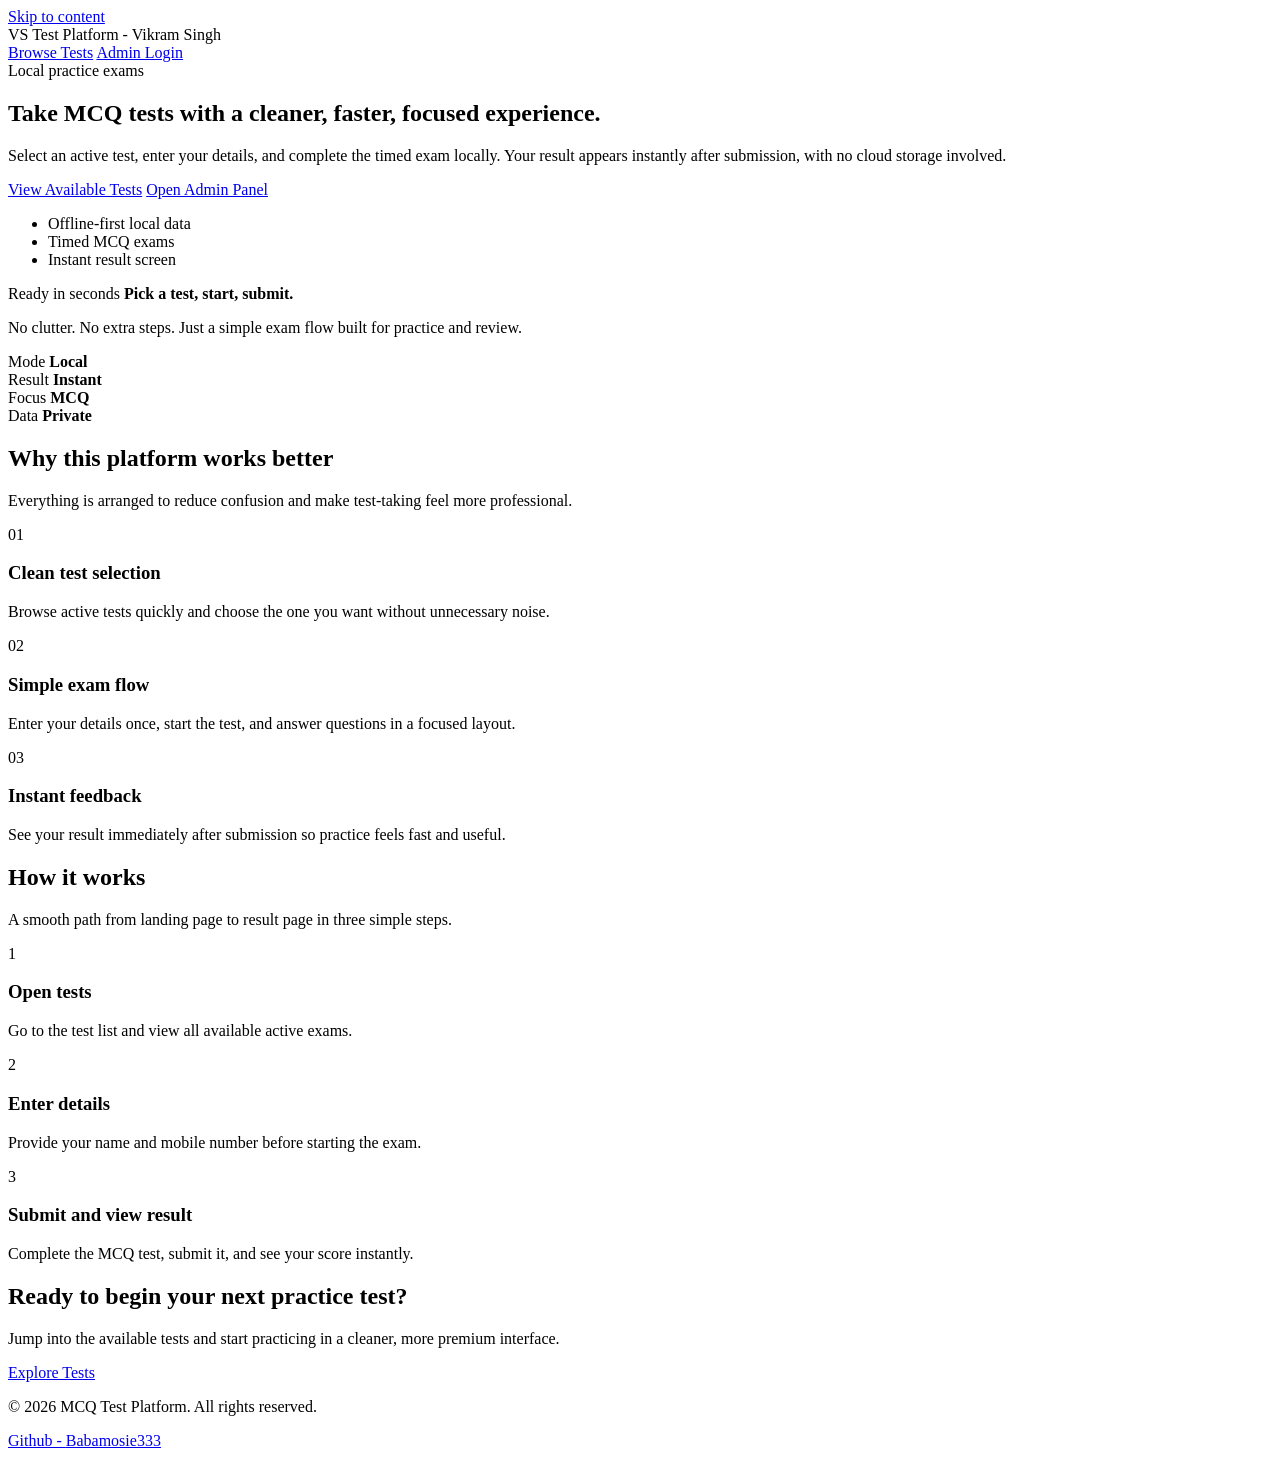
==== public/index.html @ 5d96f8ca "first commit" ====
<!DOCTYPE html>
<html lang="en">
<head>
  <meta charset="UTF-8" />
  <meta name="viewport" content="width=device-width, initial-scale=1.0" />
  <meta name="description" content="MCQ Test Platform for local practice tests with instant results and secure offline data." />
  <title>MCQ Test Platform</title>
  <link rel="stylesheet" href="/css/style.css" />
</head>
<body>
  <a class="skip-link" href="#mainContent">Skip to content</a>

  <header class="hero-header" role="banner">
    <div class="container">
      <nav class="topbar" aria-label="Primary navigation">
        <div class="brand">
          <span class="brand-mark">VS</span>
          <span class="brand-text">Test Platform - Vikram Singh</span>
        </div>
        <div class="topbar-links">
          <a href="/tests.html">Browse Tests</a>
          <a href="/admin/login.html">Admin Login</a>
        </div>
      </nav>

      <section class="hero" aria-labelledby="heroTitle">
        <div class="hero-content">
          <div class="eyebrow">Local practice exams</div>
          <h1 id="heroTitle">Take MCQ tests with a cleaner, faster, focused experience.</h1>
          <p class="hero-text">
            Select an active test, enter your details, and complete the timed exam locally.
            Your result appears instantly after submission, with no cloud storage involved.
          </p>

          <div class="hero-actions">
            <a href="/tests.html" class="btn btn-primary">View Available Tests</a>
            <a href="/admin/login.html" class="btn btn-secondary">Open Admin Panel</a>
          </div>

          <ul class="hero-points" aria-label="Platform highlights">
            <li>Offline-first local data</li>
            <li>Timed MCQ exams</li>
            <li>Instant result screen</li>
          </ul>
        </div>

        <aside class="hero-panel" aria-label="Quick overview">
          <div class="hero-card">
            <span class="hero-card-label">Ready in seconds</span>
            <strong>Pick a test, start, submit.</strong>
            <p>No clutter. No extra steps. Just a simple exam flow built for practice and review.</p>
          </div>

          <div class="hero-mini-grid">
            <article class="mini-stat">
              <span>Mode</span>
              <strong>Local</strong>
            </article>
            <article class="mini-stat">
              <span>Result</span>
              <strong>Instant</strong>
            </article>
            <article class="mini-stat">
              <span>Focus</span>
              <strong>MCQ</strong>
            </article>
            <article class="mini-stat">
              <span>Data</span>
              <strong>Private</strong>
            </article>
          </div>
        </aside>
      </section>
    </div>
  </header>

  <main id="mainContent">
    <section class="section container" aria-labelledby="whyTitle">
      <div class="section-heading">
        <h2 id="whyTitle">Why this platform works better</h2>
        <p>Everything is arranged to reduce confusion and make test-taking feel more professional.</p>
      </div>

      <div class="feature-grid">
        <article class="feature-card">
          <div class="feature-icon">01</div>
          <h3>Clean test selection</h3>
          <p>Browse active tests quickly and choose the one you want without unnecessary noise.</p>
        </article>

        <article class="feature-card">
          <div class="feature-icon">02</div>
          <h3>Simple exam flow</h3>
          <p>Enter your details once, start the test, and answer questions in a focused layout.</p>
        </article>

        <article class="feature-card">
          <div class="feature-icon">03</div>
          <h3>Instant feedback</h3>
          <p>See your result immediately after submission so practice feels fast and useful.</p>
        </article>
      </div>
    </section>

    <section class="section container" aria-labelledby="howTitle">
      <div class="section-heading">
        <h2 id="howTitle">How it works</h2>
        <p>A smooth path from landing page to result page in three simple steps.</p>
      </div>

      <div class="steps-grid">
        <article class="step-card">
          <span class="step-number">1</span>
          <h3>Open tests</h3>
          <p>Go to the test list and view all available active exams.</p>
        </article>

        <article class="step-card">
          <span class="step-number">2</span>
          <h3>Enter details</h3>
          <p>Provide your name and mobile number before starting the exam.</p>
        </article>

        <article class="step-card">
          <span class="step-number">3</span>
          <h3>Submit and view result</h3>
          <p>Complete the MCQ test, submit it, and see your score instantly.</p>
        </article>
      </div>
    </section>

    <section class="section container cta-section" aria-labelledby="ctaTitle">
      <div class="cta-card">
        <div>
          <h2 id="ctaTitle">Ready to begin your next practice test?</h2>
          <p>Jump into the available tests and start practicing in a cleaner, more premium interface.</p>
        </div>
        <a href="/tests.html" class="btn btn-primary">Explore Tests</a>
      </div>
    </section>
  </main>
  <footer class="site-footer" role="contentinfo">
    <div class="container">
      <p>&copy; 2026 MCQ Test Platform. All rights reserved.</p>
      <nav class="footer-nav" aria-label="Footer navigation">
        <a href="https://github.com/babamosie333">Github - <u>Babamosie333</u></a>
      </nav>
    </div>
  </footer>
</body>
</html>
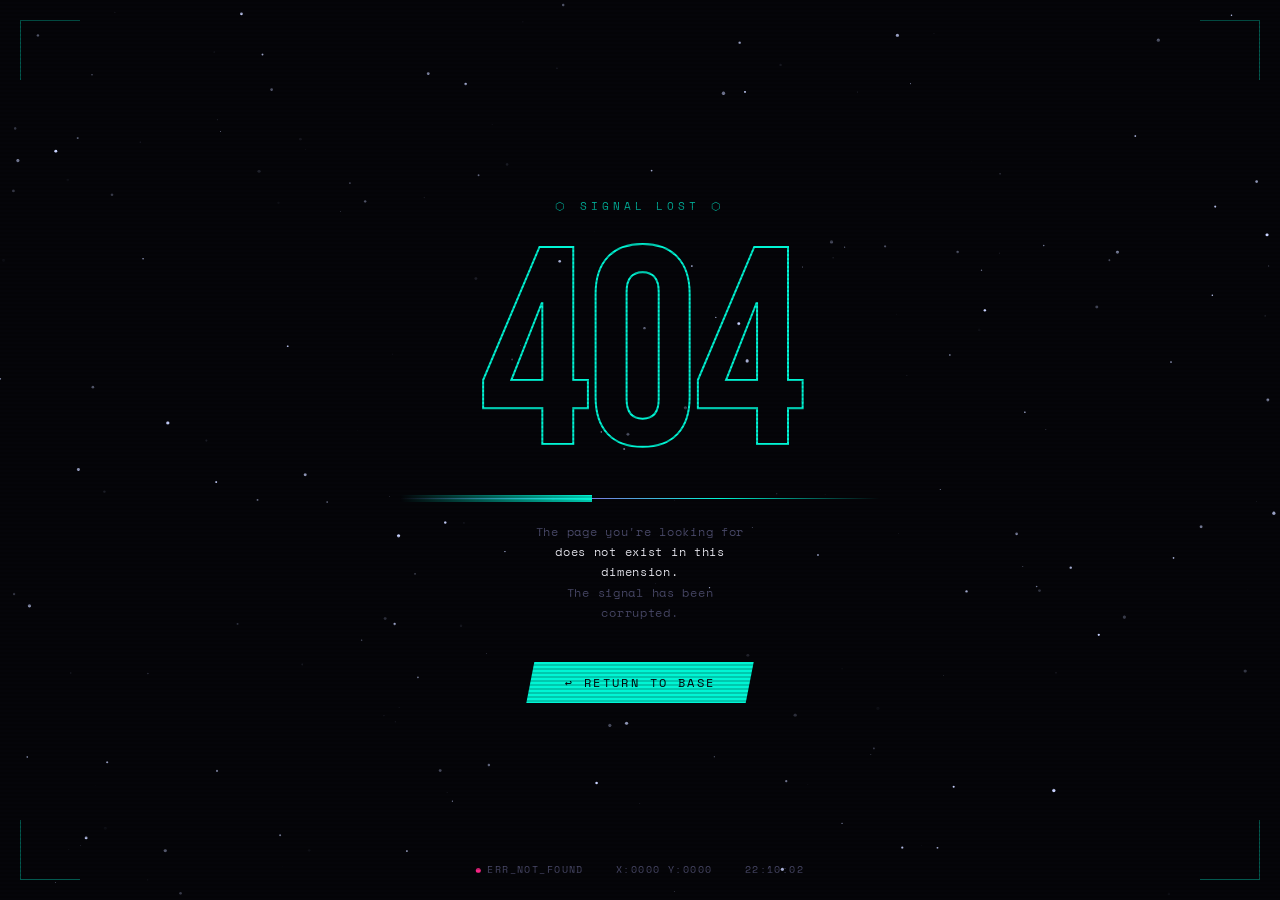
==== commit 37f27c2b: "Revamp 404 error page with new design and interactive elements" ====
--- a/public/index.html
+++ b/public/index.html
@@ -1,12 +1,22 @@
-<!DOCTYPE html>
+<!-- <!DOCTYPE html>
 <html lang="en">
 <head>
   <meta charset="UTF-8" />
   <meta name="viewport" content="width=device-width, initial-scale=1.0" />
   <meta name="description" content="MCQ Test Platform for local practice tests with instant results and secure offline data." />
+  <meta property="og:type" content="website" />
+  <meta property="og:title" content="MCQ Test Platform - Vikram Singh" />
+  <meta property="og:description" content="Take MCQ tests with a cleaner, faster, focused experience. Local practice exams with instant results." />
+  <meta property="og:image" content="https://mern-test-platform.vercel.app/og.jpeg" />
+  <meta property="og:image:alt" content="MCQ Test Platform preview banner" />
+  <meta name="twitter:card" content="summary_large_image" />
+  <meta name="twitter:title" content="MCQ Test Platform - Vikram Singh" />
+  <meta name="twitter:description" content="Take MCQ tests with a cleaner, faster, focused experience. Local practice exams with instant results." />
+  <meta name="twitter:image" content="https://mern-test-platform.vercel.app/og.jpeg" />
   <title>MCQ Test Platform</title>
   <link rel="stylesheet" href="/css/style.css" />
 </head>
+
 <body>
   <a class="skip-link" href="#mainContent">Skip to content</a>
 
@@ -148,4 +158,402 @@
     </div>
   </footer>
 </body>
-</html>
+</html> -->
+<!DOCTYPE html>
+<html lang="en">
+<head>
+<meta charset="UTF-8">
+<meta name="viewport" content="width=device-width, initial-scale=1.0">
+<title>404 — Signal Lost</title>
+<style>
+  @import url('https://fonts.googleapis.com/css2?family=Space+Mono:wght@400;700&family=Bebas+Neue&display=swap');
+
+  *, *::before, *::after { box-sizing: border-box; margin: 0; padding: 0; }
+
+  :root {
+    --void:    #050509;
+    --deep:    #0a0a14;
+    --cyan:    #00f5d4;
+    --violet:  #9b5de5;
+    --red:     #f72585;
+    --dim:     #1a1a2e;
+    --muted:   #4a4a6a;
+    --white:   #e8e8f0;
+  }
+
+  html, body {
+    width: 100%; height: 100%;
+    background: var(--void);
+    color: var(--white);
+    font-family: 'Space Mono', monospace;
+    overflow: hidden;
+    cursor: crosshair;
+  }
+
+  /* ── Canvas starfield ── */
+  #stars {
+    position: fixed; inset: 0;
+    pointer-events: none;
+    z-index: 0;
+  }
+
+  /* ── Scanlines overlay ── */
+  body::after {
+    content: '';
+    position: fixed; inset: 0;
+    background: repeating-linear-gradient(
+      0deg,
+      transparent,
+      transparent 2px,
+      rgba(0,0,0,.18) 2px,
+      rgba(0,0,0,.18) 4px
+    );
+    pointer-events: none;
+    z-index: 100;
+  }
+
+  /* ── Main container ── */
+  .scene {
+    position: relative; z-index: 10;
+    display: flex; flex-direction: column;
+    align-items: center; justify-content: center;
+    width: 100vw; height: 100vh;
+    gap: 0;
+  }
+
+  /* ── Signal label ── */
+  .signal-label {
+    font-size: .7rem;
+    letter-spacing: .35em;
+    text-transform: uppercase;
+    color: var(--cyan);
+    opacity: .7;
+    margin-bottom: 1.6rem;
+    animation: blink 2.4s step-end infinite;
+  }
+  @keyframes blink {
+    0%,100% { opacity:.7; }
+    50%      { opacity:.15; }
+  }
+
+  /* ── Giant 404 ── */
+  .hero {
+    position: relative;
+    line-height: .85;
+    user-select: none;
+  }
+  .hero-text {
+    font-family: 'Bebas Neue', sans-serif;
+    font-size: clamp(7rem, 22vw, 18rem);
+    letter-spacing: -.02em;
+    color: transparent;
+    -webkit-text-stroke: 2px var(--cyan);
+    position: relative;
+    display: block;
+  }
+
+  /* glitch layers */
+  .hero-text::before,
+  .hero-text::after {
+    content: attr(data-text);
+    position: absolute;
+    inset: 0;
+    -webkit-text-stroke: 0;
+    clip-path: inset(0 0 100% 0);
+  }
+  .hero-text::before {
+    color: var(--red);
+    left: 4px;
+    animation: glitch-a 3.5s infinite steps(1);
+  }
+  .hero-text::after {
+    color: var(--violet);
+    left: -4px;
+    animation: glitch-b 3.5s infinite steps(1);
+  }
+
+  @keyframes glitch-a {
+    0%   { clip-path: inset(62% 0 14% 0); transform: translate(0); }
+    5%   { clip-path: inset(10% 0 78% 0); transform: translate(-6px, 2px); }
+    10%  { clip-path: inset(40% 0 42% 0); transform: translate(4px); }
+    15%  { clip-path: inset(80% 0 5%  0); transform: translate(-2px,-3px); }
+    20%  { clip-path: inset(25% 0 60% 0); transform: translate(0); }
+    25%  { clip-path: inset(55% 0 30% 0); transform: translate(7px,1px); }
+    30%  { clip-path: inset(0   0 100%0); transform: translate(0); }
+    100% { clip-path: inset(0   0 100%0); transform: translate(0); }
+  }
+  @keyframes glitch-b {
+    0%   { clip-path: inset(28% 0 52% 0); transform: translate(0); }
+    7%   { clip-path: inset(70% 0 10% 0); transform: translate(8px,-2px); }
+    13%  { clip-path: inset(18% 0 70% 0); transform: translate(-5px,3px); }
+    18%  { clip-path: inset(48% 0 35% 0); transform: translate(3px); }
+    23%  { clip-path: inset(88% 0 2%  0); transform: translate(-3px,-1px); }
+    28%  { clip-path: inset(0   0 100%0); transform: translate(0); }
+    100% { clip-path: inset(0   0 100%0); transform: translate(0); }
+  }
+
+  /* whole-hero shake */
+  .hero { animation: shake 6s infinite; }
+  @keyframes shake {
+    0%,90%,100% { transform: translate(0); }
+    91%  { transform: translate(-3px,1px) skewX(1deg); }
+    92%  { transform: translate(4px,-2px); }
+    93%  { transform: translate(-2px,2px) skewX(-.5deg); }
+    94%  { transform: translate(3px,0); }
+    95%  { transform: translate(0); }
+  }
+
+  /* ── Divider ── */
+  .divider {
+    width: clamp(200px, 40vw, 480px);
+    height: 1px;
+    background: linear-gradient(90deg, transparent, var(--violet), var(--cyan), transparent);
+    margin: 1.2rem 0 1.4rem;
+    position: relative;
+    overflow: visible;
+  }
+  .divider::after {
+    content: '';
+    position: absolute;
+    top: -3px; left: 0;
+    height: 7px; width: 40%;
+    background: linear-gradient(90deg, transparent, var(--cyan));
+    animation: scan 2.8s ease-in-out infinite;
+  }
+  @keyframes scan {
+    0%   { left: 0;   opacity:1; }
+    100% { left: 100%;opacity:0; }
+  }
+
+  /* ── Sub-copy ── */
+  .message {
+    text-align: center;
+    line-height: 1.7;
+    color: var(--muted);
+    font-size: .75rem;
+    letter-spacing: .06em;
+    max-width: 32ch;
+    margin-bottom: 2.4rem;
+  }
+  .message span { color: var(--white); }
+
+  /* ── CTA button ── */
+  .btn {
+    position: relative;
+    display: inline-block;
+    padding: .75rem 2.4rem;
+    font-family: 'Space Mono', monospace;
+    font-size: .75rem;
+    letter-spacing: .2em;
+    text-transform: uppercase;
+    text-decoration: none;
+    color: var(--void);
+    background: var(--cyan);
+    border: none;
+    cursor: pointer;
+    outline: none;
+    clip-path: polygon(8px 0%, 100% 0%, calc(100% - 8px) 100%, 0% 100%);
+    transition: background .2s, color .2s;
+    overflow: hidden;
+  }
+  .btn::before {
+    content: '';
+    position: absolute;
+    inset: 0;
+    background: var(--violet);
+    transform: translateX(-101%);
+    transition: transform .35s cubic-bezier(.4,0,.2,1);
+    z-index: 0;
+  }
+  .btn span { position: relative; z-index: 1; }
+  .btn:hover::before { transform: translateX(0); }
+  .btn:hover { color: var(--white); }
+  .btn:active { transform: scale(.96); }
+
+  /* ── Corner decor ── */
+  .corner {
+    position: fixed;
+    width: 60px; height: 60px;
+    opacity: .35;
+    pointer-events: none;
+  }
+  .corner.tl { top: 20px;  left: 20px;  border-top: 1px solid var(--cyan); border-left: 1px solid var(--cyan); }
+  .corner.tr { top: 20px;  right: 20px; border-top: 1px solid var(--cyan); border-right: 1px solid var(--cyan); }
+  .corner.bl { bottom: 20px; left: 20px;  border-bottom: 1px solid var(--cyan); border-left: 1px solid var(--cyan); }
+  .corner.br { bottom: 20px; right: 20px; border-bottom: 1px solid var(--cyan); border-right: 1px solid var(--cyan); }
+
+  /* ── Status row ── */
+  .status-row {
+    position: fixed;
+    bottom: 24px; left: 50%;
+    transform: translateX(-50%);
+    display: flex; gap: 2rem;
+    font-size: .6rem;
+    letter-spacing: .15em;
+    color: var(--muted);
+    z-index: 20;
+  }
+  .status-row .dot {
+    display: inline-block;
+    width: 5px; height: 5px;
+    border-radius: 50%;
+    background: var(--red);
+    margin-right: .4rem;
+    vertical-align: middle;
+    animation: pulse 1.4s ease-in-out infinite;
+  }
+  @keyframes pulse {
+    0%,100% { opacity: 1; transform: scale(1); }
+    50%      { opacity: .3; transform: scale(.6); }
+  }
+
+  /* ── Mouse-trail effect ── */
+  .spark {
+    position: fixed;
+    width: 6px; height: 6px;
+    border-radius: 50%;
+    pointer-events: none;
+    z-index: 200;
+    transform: translate(-50%,-50%);
+    animation: spark-fade .6s ease-out forwards;
+  }
+  @keyframes spark-fade {
+    0%   { opacity:1; transform: translate(-50%,-50%) scale(1); }
+    100% { opacity:0; transform: translate(-50%,-50%) scale(0); }
+  }
+
+  @media (prefers-reduced-motion: reduce) {
+    *, *::before, *::after { animation: none !important; }
+  }
+</style>
+</head>
+<body>
+
+<canvas id="stars"></canvas>
+
+<div class="corner tl"></div>
+<div class="corner tr"></div>
+<div class="corner bl"></div>
+<div class="corner br"></div>
+
+<main class="scene">
+  <p class="signal-label">⬡ signal lost ⬡</p>
+
+  <div class="hero" id="hero">
+    <span class="hero-text" data-text="404" id="heroText">404</span>
+  </div>
+
+  <div class="divider"></div>
+
+  <p class="message">
+    The page you're looking for<br>
+    <span>does not exist in this dimension.</span><br>
+    The signal has been corrupted.
+  </p>
+
+  <button class="btn" onclick="goHome()"><span>↩ Return to Base</span></button>
+</main>
+
+<div class="status-row">
+  <span><span class="dot"></span>ERR_NOT_FOUND</span>
+  <span id="coords">X:0000 Y:0000</span>
+  <span id="clock">00:00:00</span>
+</div>
+
+<script>
+/* ── Starfield ── */
+(function() {
+  const canvas = document.getElementById('stars');
+  const ctx    = canvas.getContext('2d');
+  let W, H, stars = [];
+
+  function resize() {
+    W = canvas.width  = window.innerWidth;
+    H = canvas.height = window.innerHeight;
+  }
+
+  function initStars(n = 200) {
+    stars = Array.from({ length: n }, () => ({
+      x: Math.random() * W,
+      y: Math.random() * H,
+      r: Math.random() * 1.5 + .2,
+      a: Math.random(),
+      spd: Math.random() * .003 + .001,
+      drift: (Math.random() - .5) * .08
+    }));
+  }
+
+  function draw() {
+    ctx.clearRect(0, 0, W, H);
+    for (const s of stars) {
+      ctx.beginPath();
+      ctx.arc(s.x, s.y, s.r, 0, Math.PI * 2);
+      ctx.fillStyle = `rgba(200,210,255,${s.a})`;
+      ctx.fill();
+      s.a += Math.sin(Date.now() * s.spd) * .004;
+      s.a  = Math.max(.05, Math.min(1, s.a));
+      s.x += s.drift;
+      if (s.x < 0) s.x = W;
+      if (s.x > W) s.x = 0;
+    }
+    requestAnimationFrame(draw);
+  }
+
+  window.addEventListener('resize', () => { resize(); initStars(); });
+  resize(); initStars(); draw();
+})();
+
+/* ── Clock ── */
+function tick() {
+  const n = new Date();
+  const p = v => String(v).padStart(2,'0');
+  document.getElementById('clock').textContent =
+    `${p(n.getHours())}:${p(n.getMinutes())}:${p(n.getSeconds())}`;
+}
+tick(); setInterval(tick, 1000);
+
+/* ── Cursor coords ── */
+document.addEventListener('mousemove', e => {
+  document.getElementById('coords').textContent =
+    `X:${String(e.clientX).padStart(4,'0')} Y:${String(e.clientY).padStart(4,'0')}`;
+});
+
+/* ── Mouse sparks ── */
+const COLORS = ['#00f5d4','#9b5de5','#f72585','#ffffff'];
+let lastSpark = 0;
+document.addEventListener('mousemove', e => {
+  const now = Date.now();
+  if (now - lastSpark < 40) return;
+  lastSpark = now;
+  const el = document.createElement('div');
+  el.className = 'spark';
+  el.style.left = e.clientX + 'px';
+  el.style.top  = e.clientY + 'px';
+  el.style.background = COLORS[Math.floor(Math.random() * COLORS.length)];
+  el.style.width = el.style.height = (Math.random() * 6 + 3) + 'px';
+  document.body.appendChild(el);
+  el.addEventListener('animationend', () => el.remove());
+});
+
+/* ── Click ripple on hero ── */
+document.getElementById('heroText').addEventListener('click', function() {
+  this.style.transition = 'transform .1s';
+  this.style.transform  = 'scale(1.04)';
+  setTimeout(() => { this.style.transform = ''; }, 150);
+
+  // random extra glitch burst
+  const hero = document.getElementById('hero');
+  hero.style.animation = 'none';
+  void hero.offsetWidth;
+  hero.style.animation = '';
+});
+
+/* ── Go home ── */
+function goHome() {
+  document.querySelector('.scene').style.transition = 'opacity .5s';
+  document.querySelector('.scene').style.opacity    = '0';
+  setTimeout(() => window.location.href = '/', 500);
+}
+</script>
+</body>
+</html>
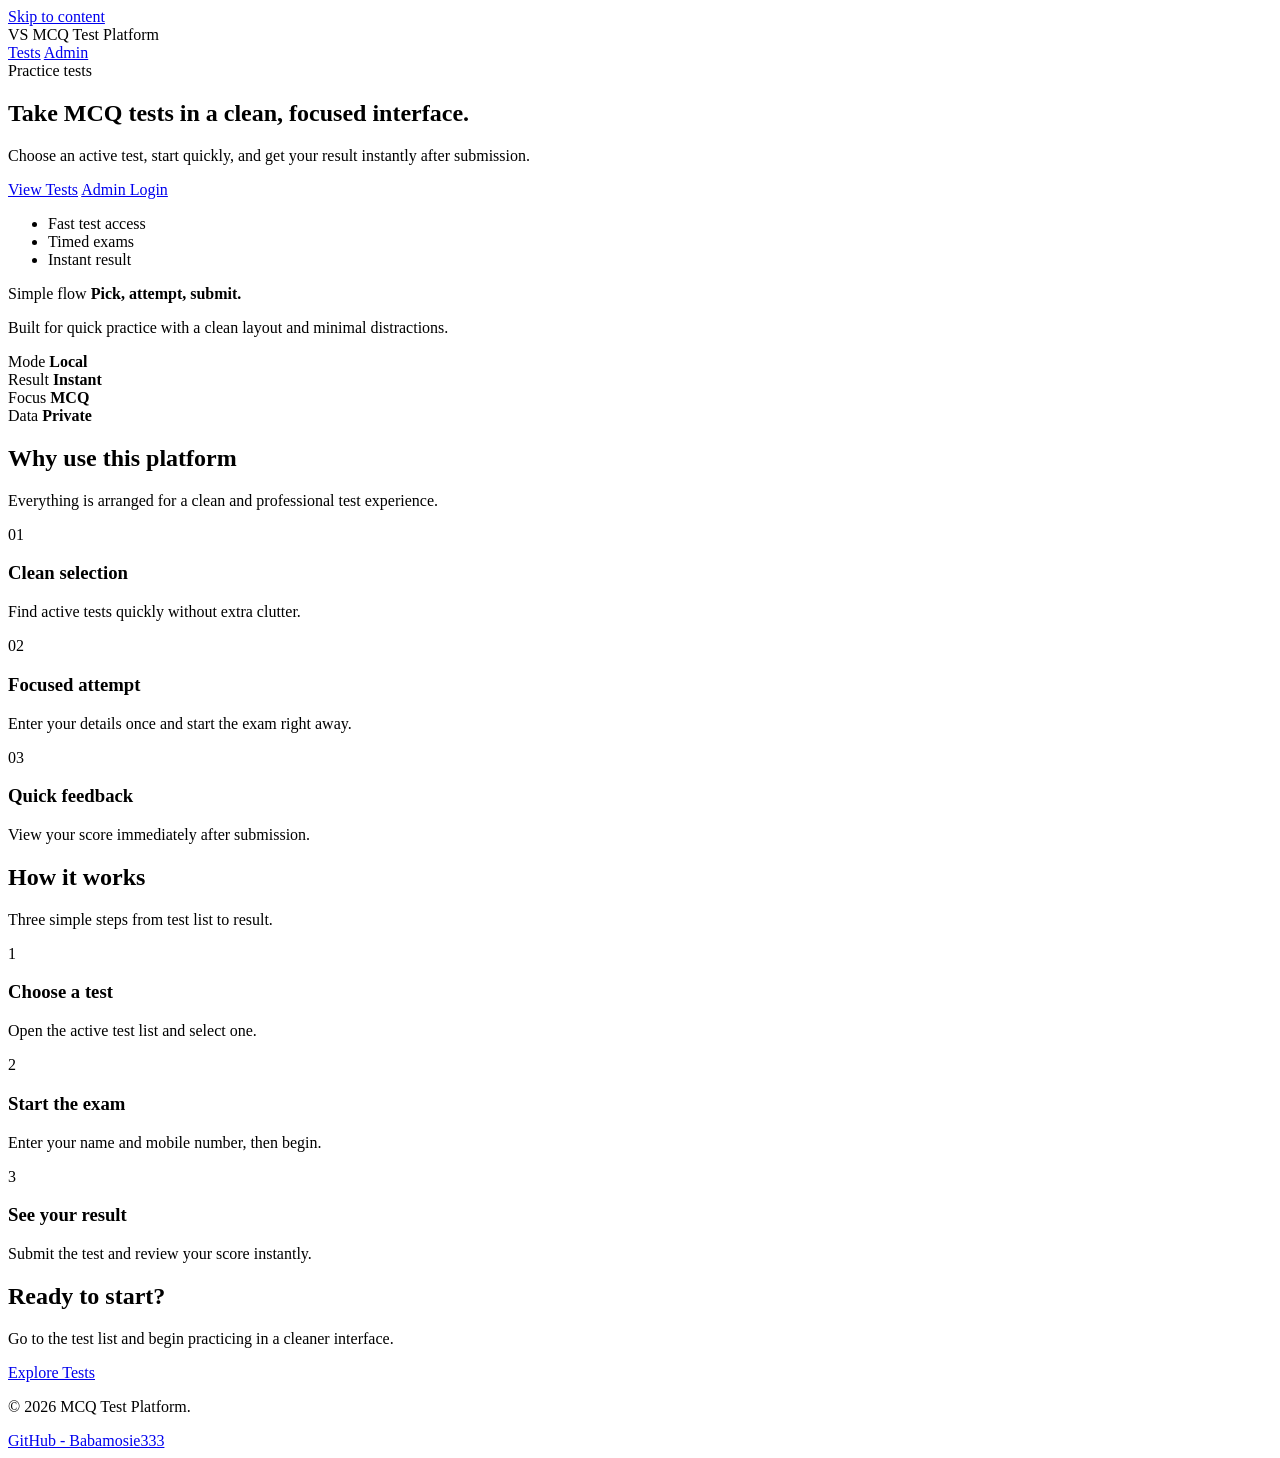
==== commit ee6e2e3f: "Refactor HTML content for clarity and conciseness across multiple pages - Updated meta descriptions " ====
--- a/public/index.html
+++ b/public/index.html
@@ -1,22 +1,21 @@
-<!-- <!DOCTYPE html>
+<!DOCTYPE html>
 <html lang="en">
 <head>
   <meta charset="UTF-8" />
   <meta name="viewport" content="width=device-width, initial-scale=1.0" />
-  <meta name="description" content="MCQ Test Platform for local practice tests with instant results and secure offline data." />
+  <meta name="description" content="MCQ Test Platform for practice tests and instant results." />
   <meta property="og:type" content="website" />
   <meta property="og:title" content="MCQ Test Platform - Vikram Singh" />
-  <meta property="og:description" content="Take MCQ tests with a cleaner, faster, focused experience. Local practice exams with instant results." />
+  <meta property="og:description" content="A clean MCQ test platform with quick access to active tests and instant results." />
   <meta property="og:image" content="https://mern-test-platform.vercel.app/og.jpeg" />
   <meta property="og:image:alt" content="MCQ Test Platform preview banner" />
   <meta name="twitter:card" content="summary_large_image" />
   <meta name="twitter:title" content="MCQ Test Platform - Vikram Singh" />
-  <meta name="twitter:description" content="Take MCQ tests with a cleaner, faster, focused experience. Local practice exams with instant results." />
+  <meta name="twitter:description" content="A clean MCQ test platform with quick access to active tests and instant results." />
   <meta name="twitter:image" content="https://mern-test-platform.vercel.app/og.jpeg" />
   <title>MCQ Test Platform</title>
   <link rel="stylesheet" href="/css/style.css" />
 </head>
-
 <body>
   <a class="skip-link" href="#mainContent">Skip to content</a>
 
@@ -25,40 +24,39 @@
       <nav class="topbar" aria-label="Primary navigation">
         <div class="brand">
           <span class="brand-mark">VS</span>
-          <span class="brand-text">Test Platform - Vikram Singh</span>
+          <span class="brand-text">MCQ Test Platform</span>
         </div>
         <div class="topbar-links">
-          <a href="/tests.html">Browse Tests</a>
-          <a href="/admin/login.html">Admin Login</a>
+          <a href="/tests.html">Tests</a>
+          <a href="/admin/login.html">Admin</a>
         </div>
       </nav>
 
       <section class="hero" aria-labelledby="heroTitle">
         <div class="hero-content">
-          <div class="eyebrow">Local practice exams</div>
-          <h1 id="heroTitle">Take MCQ tests with a cleaner, faster, focused experience.</h1>
+          <div class="eyebrow">Practice tests</div>
+          <h1 id="heroTitle">Take MCQ tests in a clean, focused interface.</h1>
           <p class="hero-text">
-            Select an active test, enter your details, and complete the timed exam locally.
-            Your result appears instantly after submission, with no cloud storage involved.
+            Choose an active test, start quickly, and get your result instantly after submission.
           </p>
 
           <div class="hero-actions">
-            <a href="/tests.html" class="btn btn-primary">View Available Tests</a>
-            <a href="/admin/login.html" class="btn btn-secondary">Open Admin Panel</a>
+            <a href="/tests.html" class="btn btn-primary">View Tests</a>
+            <a href="/admin/login.html" class="btn btn-secondary">Admin Login</a>
           </div>
 
           <ul class="hero-points" aria-label="Platform highlights">
-            <li>Offline-first local data</li>
-            <li>Timed MCQ exams</li>
-            <li>Instant result screen</li>
+            <li>Fast test access</li>
+            <li>Timed exams</li>
+            <li>Instant result</li>
           </ul>
         </div>
 
         <aside class="hero-panel" aria-label="Quick overview">
           <div class="hero-card">
-            <span class="hero-card-label">Ready in seconds</span>
-            <strong>Pick a test, start, submit.</strong>
-            <p>No clutter. No extra steps. Just a simple exam flow built for practice and review.</p>
+            <span class="hero-card-label">Simple flow</span>
+            <strong>Pick, attempt, submit.</strong>
+            <p>Built for quick practice with a clean layout and minimal distractions.</p>
           </div>
 
           <div class="hero-mini-grid">
@@ -87,27 +85,27 @@
   <main id="mainContent">
     <section class="section container" aria-labelledby="whyTitle">
       <div class="section-heading">
-        <h2 id="whyTitle">Why this platform works better</h2>
-        <p>Everything is arranged to reduce confusion and make test-taking feel more professional.</p>
+        <h2 id="whyTitle">Why use this platform</h2>
+        <p>Everything is arranged for a clean and professional test experience.</p>
       </div>
 
       <div class="feature-grid">
         <article class="feature-card">
           <div class="feature-icon">01</div>
-          <h3>Clean test selection</h3>
-          <p>Browse active tests quickly and choose the one you want without unnecessary noise.</p>
+          <h3>Clean selection</h3>
+          <p>Find active tests quickly without extra clutter.</p>
         </article>
 
         <article class="feature-card">
           <div class="feature-icon">02</div>
-          <h3>Simple exam flow</h3>
-          <p>Enter your details once, start the test, and answer questions in a focused layout.</p>
+          <h3>Focused attempt</h3>
+          <p>Enter your details once and start the exam right away.</p>
         </article>
 
         <article class="feature-card">
           <div class="feature-icon">03</div>
-          <h3>Instant feedback</h3>
-          <p>See your result immediately after submission so practice feels fast and useful.</p>
+          <h3>Quick feedback</h3>
+          <p>View your score immediately after submission.</p>
         </article>
       </div>
     </section>
@@ -115,26 +113,26 @@
     <section class="section container" aria-labelledby="howTitle">
       <div class="section-heading">
         <h2 id="howTitle">How it works</h2>
-        <p>A smooth path from landing page to result page in three simple steps.</p>
+        <p>Three simple steps from test list to result.</p>
       </div>
 
       <div class="steps-grid">
         <article class="step-card">
           <span class="step-number">1</span>
-          <h3>Open tests</h3>
-          <p>Go to the test list and view all available active exams.</p>
+          <h3>Choose a test</h3>
+          <p>Open the active test list and select one.</p>
         </article>
 
         <article class="step-card">
           <span class="step-number">2</span>
-          <h3>Enter details</h3>
-          <p>Provide your name and mobile number before starting the exam.</p>
+          <h3>Start the exam</h3>
+          <p>Enter your name and mobile number, then begin.</p>
         </article>
 
         <article class="step-card">
           <span class="step-number">3</span>
-          <h3>Submit and view result</h3>
-          <p>Complete the MCQ test, submit it, and see your score instantly.</p>
+          <h3>See your result</h3>
+          <p>Submit the test and review your score instantly.</p>
         </article>
       </div>
     </section>
@@ -142,418 +140,21 @@
     <section class="section container cta-section" aria-labelledby="ctaTitle">
       <div class="cta-card">
         <div>
-          <h2 id="ctaTitle">Ready to begin your next practice test?</h2>
-          <p>Jump into the available tests and start practicing in a cleaner, more premium interface.</p>
+          <h2 id="ctaTitle">Ready to start?</h2>
+          <p>Go to the test list and begin practicing in a cleaner interface.</p>
         </div>
         <a href="/tests.html" class="btn btn-primary">Explore Tests</a>
       </div>
     </section>
   </main>
+
   <footer class="site-footer" role="contentinfo">
     <div class="container">
-      <p>&copy; 2026 MCQ Test Platform. All rights reserved.</p>
+      <p>&copy; 2026 MCQ Test Platform.</p>
       <nav class="footer-nav" aria-label="Footer navigation">
-        <a href="https://github.com/babamosie333">Github - <u>Babamosie333</u></a>
+        <a href="https://github.com/babamosie333">GitHub - Babamosie333</a>
       </nav>
     </div>
   </footer>
 </body>
-</html> -->
-<!DOCTYPE html>
-<html lang="en">
-<head>
-<meta charset="UTF-8">
-<meta name="viewport" content="width=device-width, initial-scale=1.0">
-<title>404 — Signal Lost</title>
-<style>
-  @import url('https://fonts.googleapis.com/css2?family=Space+Mono:wght@400;700&family=Bebas+Neue&display=swap');
-
-  *, *::before, *::after { box-sizing: border-box; margin: 0; padding: 0; }
-
-  :root {
-    --void:    #050509;
-    --deep:    #0a0a14;
-    --cyan:    #00f5d4;
-    --violet:  #9b5de5;
-    --red:     #f72585;
-    --dim:     #1a1a2e;
-    --muted:   #4a4a6a;
-    --white:   #e8e8f0;
-  }
-
-  html, body {
-    width: 100%; height: 100%;
-    background: var(--void);
-    color: var(--white);
-    font-family: 'Space Mono', monospace;
-    overflow: hidden;
-    cursor: crosshair;
-  }
-
-  /* ── Canvas starfield ── */
-  #stars {
-    position: fixed; inset: 0;
-    pointer-events: none;
-    z-index: 0;
-  }
-
-  /* ── Scanlines overlay ── */
-  body::after {
-    content: '';
-    position: fixed; inset: 0;
-    background: repeating-linear-gradient(
-      0deg,
-      transparent,
-      transparent 2px,
-      rgba(0,0,0,.18) 2px,
-      rgba(0,0,0,.18) 4px
-    );
-    pointer-events: none;
-    z-index: 100;
-  }
-
-  /* ── Main container ── */
-  .scene {
-    position: relative; z-index: 10;
-    display: flex; flex-direction: column;
-    align-items: center; justify-content: center;
-    width: 100vw; height: 100vh;
-    gap: 0;
-  }
-
-  /* ── Signal label ── */
-  .signal-label {
-    font-size: .7rem;
-    letter-spacing: .35em;
-    text-transform: uppercase;
-    color: var(--cyan);
-    opacity: .7;
-    margin-bottom: 1.6rem;
-    animation: blink 2.4s step-end infinite;
-  }
-  @keyframes blink {
-    0%,100% { opacity:.7; }
-    50%      { opacity:.15; }
-  }
-
-  /* ── Giant 404 ── */
-  .hero {
-    position: relative;
-    line-height: .85;
-    user-select: none;
-  }
-  .hero-text {
-    font-family: 'Bebas Neue', sans-serif;
-    font-size: clamp(7rem, 22vw, 18rem);
-    letter-spacing: -.02em;
-    color: transparent;
-    -webkit-text-stroke: 2px var(--cyan);
-    position: relative;
-    display: block;
-  }
-
-  /* glitch layers */
-  .hero-text::before,
-  .hero-text::after {
-    content: attr(data-text);
-    position: absolute;
-    inset: 0;
-    -webkit-text-stroke: 0;
-    clip-path: inset(0 0 100% 0);
-  }
-  .hero-text::before {
-    color: var(--red);
-    left: 4px;
-    animation: glitch-a 3.5s infinite steps(1);
-  }
-  .hero-text::after {
-    color: var(--violet);
-    left: -4px;
-    animation: glitch-b 3.5s infinite steps(1);
-  }
-
-  @keyframes glitch-a {
-    0%   { clip-path: inset(62% 0 14% 0); transform: translate(0); }
-    5%   { clip-path: inset(10% 0 78% 0); transform: translate(-6px, 2px); }
-    10%  { clip-path: inset(40% 0 42% 0); transform: translate(4px); }
-    15%  { clip-path: inset(80% 0 5%  0); transform: translate(-2px,-3px); }
-    20%  { clip-path: inset(25% 0 60% 0); transform: translate(0); }
-    25%  { clip-path: inset(55% 0 30% 0); transform: translate(7px,1px); }
-    30%  { clip-path: inset(0   0 100%0); transform: translate(0); }
-    100% { clip-path: inset(0   0 100%0); transform: translate(0); }
-  }
-  @keyframes glitch-b {
-    0%   { clip-path: inset(28% 0 52% 0); transform: translate(0); }
-    7%   { clip-path: inset(70% 0 10% 0); transform: translate(8px,-2px); }
-    13%  { clip-path: inset(18% 0 70% 0); transform: translate(-5px,3px); }
-    18%  { clip-path: inset(48% 0 35% 0); transform: translate(3px); }
-    23%  { clip-path: inset(88% 0 2%  0); transform: translate(-3px,-1px); }
-    28%  { clip-path: inset(0   0 100%0); transform: translate(0); }
-    100% { clip-path: inset(0   0 100%0); transform: translate(0); }
-  }
-
-  /* whole-hero shake */
-  .hero { animation: shake 6s infinite; }
-  @keyframes shake {
-    0%,90%,100% { transform: translate(0); }
-    91%  { transform: translate(-3px,1px) skewX(1deg); }
-    92%  { transform: translate(4px,-2px); }
-    93%  { transform: translate(-2px,2px) skewX(-.5deg); }
-    94%  { transform: translate(3px,0); }
-    95%  { transform: translate(0); }
-  }
-
-  /* ── Divider ── */
-  .divider {
-    width: clamp(200px, 40vw, 480px);
-    height: 1px;
-    background: linear-gradient(90deg, transparent, var(--violet), var(--cyan), transparent);
-    margin: 1.2rem 0 1.4rem;
-    position: relative;
-    overflow: visible;
-  }
-  .divider::after {
-    content: '';
-    position: absolute;
-    top: -3px; left: 0;
-    height: 7px; width: 40%;
-    background: linear-gradient(90deg, transparent, var(--cyan));
-    animation: scan 2.8s ease-in-out infinite;
-  }
-  @keyframes scan {
-    0%   { left: 0;   opacity:1; }
-    100% { left: 100%;opacity:0; }
-  }
-
-  /* ── Sub-copy ── */
-  .message {
-    text-align: center;
-    line-height: 1.7;
-    color: var(--muted);
-    font-size: .75rem;
-    letter-spacing: .06em;
-    max-width: 32ch;
-    margin-bottom: 2.4rem;
-  }
-  .message span { color: var(--white); }
-
-  /* ── CTA button ── */
-  .btn {
-    position: relative;
-    display: inline-block;
-    padding: .75rem 2.4rem;
-    font-family: 'Space Mono', monospace;
-    font-size: .75rem;
-    letter-spacing: .2em;
-    text-transform: uppercase;
-    text-decoration: none;
-    color: var(--void);
-    background: var(--cyan);
-    border: none;
-    cursor: pointer;
-    outline: none;
-    clip-path: polygon(8px 0%, 100% 0%, calc(100% - 8px) 100%, 0% 100%);
-    transition: background .2s, color .2s;
-    overflow: hidden;
-  }
-  .btn::before {
-    content: '';
-    position: absolute;
-    inset: 0;
-    background: var(--violet);
-    transform: translateX(-101%);
-    transition: transform .35s cubic-bezier(.4,0,.2,1);
-    z-index: 0;
-  }
-  .btn span { position: relative; z-index: 1; }
-  .btn:hover::before { transform: translateX(0); }
-  .btn:hover { color: var(--white); }
-  .btn:active { transform: scale(.96); }
-
-  /* ── Corner decor ── */
-  .corner {
-    position: fixed;
-    width: 60px; height: 60px;
-    opacity: .35;
-    pointer-events: none;
-  }
-  .corner.tl { top: 20px;  left: 20px;  border-top: 1px solid var(--cyan); border-left: 1px solid var(--cyan); }
-  .corner.tr { top: 20px;  right: 20px; border-top: 1px solid var(--cyan); border-right: 1px solid var(--cyan); }
-  .corner.bl { bottom: 20px; left: 20px;  border-bottom: 1px solid var(--cyan); border-left: 1px solid var(--cyan); }
-  .corner.br { bottom: 20px; right: 20px; border-bottom: 1px solid var(--cyan); border-right: 1px solid var(--cyan); }
-
-  /* ── Status row ── */
-  .status-row {
-    position: fixed;
-    bottom: 24px; left: 50%;
-    transform: translateX(-50%);
-    display: flex; gap: 2rem;
-    font-size: .6rem;
-    letter-spacing: .15em;
-    color: var(--muted);
-    z-index: 20;
-  }
-  .status-row .dot {
-    display: inline-block;
-    width: 5px; height: 5px;
-    border-radius: 50%;
-    background: var(--red);
-    margin-right: .4rem;
-    vertical-align: middle;
-    animation: pulse 1.4s ease-in-out infinite;
-  }
-  @keyframes pulse {
-    0%,100% { opacity: 1; transform: scale(1); }
-    50%      { opacity: .3; transform: scale(.6); }
-  }
-
-  /* ── Mouse-trail effect ── */
-  .spark {
-    position: fixed;
-    width: 6px; height: 6px;
-    border-radius: 50%;
-    pointer-events: none;
-    z-index: 200;
-    transform: translate(-50%,-50%);
-    animation: spark-fade .6s ease-out forwards;
-  }
-  @keyframes spark-fade {
-    0%   { opacity:1; transform: translate(-50%,-50%) scale(1); }
-    100% { opacity:0; transform: translate(-50%,-50%) scale(0); }
-  }
-
-  @media (prefers-reduced-motion: reduce) {
-    *, *::before, *::after { animation: none !important; }
-  }
-</style>
-</head>
-<body>
-
-<canvas id="stars"></canvas>
-
-<div class="corner tl"></div>
-<div class="corner tr"></div>
-<div class="corner bl"></div>
-<div class="corner br"></div>
-
-<main class="scene">
-  <p class="signal-label">⬡ signal lost ⬡</p>
-
-  <div class="hero" id="hero">
-    <span class="hero-text" data-text="404" id="heroText">404</span>
-  </div>
-
-  <div class="divider"></div>
-
-  <p class="message">
-    The page you're looking for<br>
-    <span>does not exist in this dimension.</span><br>
-    The signal has been corrupted.
-  </p>
-
-  <button class="btn" onclick="goHome()"><span>↩ Return to Base</span></button>
-</main>
-
-<div class="status-row">
-  <span><span class="dot"></span>ERR_NOT_FOUND</span>
-  <span id="coords">X:0000 Y:0000</span>
-  <span id="clock">00:00:00</span>
-</div>
-
-<script>
-/* ── Starfield ── */
-(function() {
-  const canvas = document.getElementById('stars');
-  const ctx    = canvas.getContext('2d');
-  let W, H, stars = [];
-
-  function resize() {
-    W = canvas.width  = window.innerWidth;
-    H = canvas.height = window.innerHeight;
-  }
-
-  function initStars(n = 200) {
-    stars = Array.from({ length: n }, () => ({
-      x: Math.random() * W,
-      y: Math.random() * H,
-      r: Math.random() * 1.5 + .2,
-      a: Math.random(),
-      spd: Math.random() * .003 + .001,
-      drift: (Math.random() - .5) * .08
-    }));
-  }
-
-  function draw() {
-    ctx.clearRect(0, 0, W, H);
-    for (const s of stars) {
-      ctx.beginPath();
-      ctx.arc(s.x, s.y, s.r, 0, Math.PI * 2);
-      ctx.fillStyle = `rgba(200,210,255,${s.a})`;
-      ctx.fill();
-      s.a += Math.sin(Date.now() * s.spd) * .004;
-      s.a  = Math.max(.05, Math.min(1, s.a));
-      s.x += s.drift;
-      if (s.x < 0) s.x = W;
-      if (s.x > W) s.x = 0;
-    }
-    requestAnimationFrame(draw);
-  }
-
-  window.addEventListener('resize', () => { resize(); initStars(); });
-  resize(); initStars(); draw();
-})();
-
-/* ── Clock ── */
-function tick() {
-  const n = new Date();
-  const p = v => String(v).padStart(2,'0');
-  document.getElementById('clock').textContent =
-    `${p(n.getHours())}:${p(n.getMinutes())}:${p(n.getSeconds())}`;
-}
-tick(); setInterval(tick, 1000);
-
-/* ── Cursor coords ── */
-document.addEventListener('mousemove', e => {
-  document.getElementById('coords').textContent =
-    `X:${String(e.clientX).padStart(4,'0')} Y:${String(e.clientY).padStart(4,'0')}`;
-});
-
-/* ── Mouse sparks ── */
-const COLORS = ['#00f5d4','#9b5de5','#f72585','#ffffff'];
-let lastSpark = 0;
-document.addEventListener('mousemove', e => {
-  const now = Date.now();
-  if (now - lastSpark < 40) return;
-  lastSpark = now;
-  const el = document.createElement('div');
-  el.className = 'spark';
-  el.style.left = e.clientX + 'px';
-  el.style.top  = e.clientY + 'px';
-  el.style.background = COLORS[Math.floor(Math.random() * COLORS.length)];
-  el.style.width = el.style.height = (Math.random() * 6 + 3) + 'px';
-  document.body.appendChild(el);
-  el.addEventListener('animationend', () => el.remove());
-});
-
-/* ── Click ripple on hero ── */
-document.getElementById('heroText').addEventListener('click', function() {
-  this.style.transition = 'transform .1s';
-  this.style.transform  = 'scale(1.04)';
-  setTimeout(() => { this.style.transform = ''; }, 150);
-
-  // random extra glitch burst
-  const hero = document.getElementById('hero');
-  hero.style.animation = 'none';
-  void hero.offsetWidth;
-  hero.style.animation = '';
-});
-
-/* ── Go home ── */
-function goHome() {
-  document.querySelector('.scene').style.transition = 'opacity .5s';
-  document.querySelector('.scene').style.opacity    = '0';
-  setTimeout(() => window.location.href = '/', 500);
-}
-</script>
-</body>
-</html>+</html>
